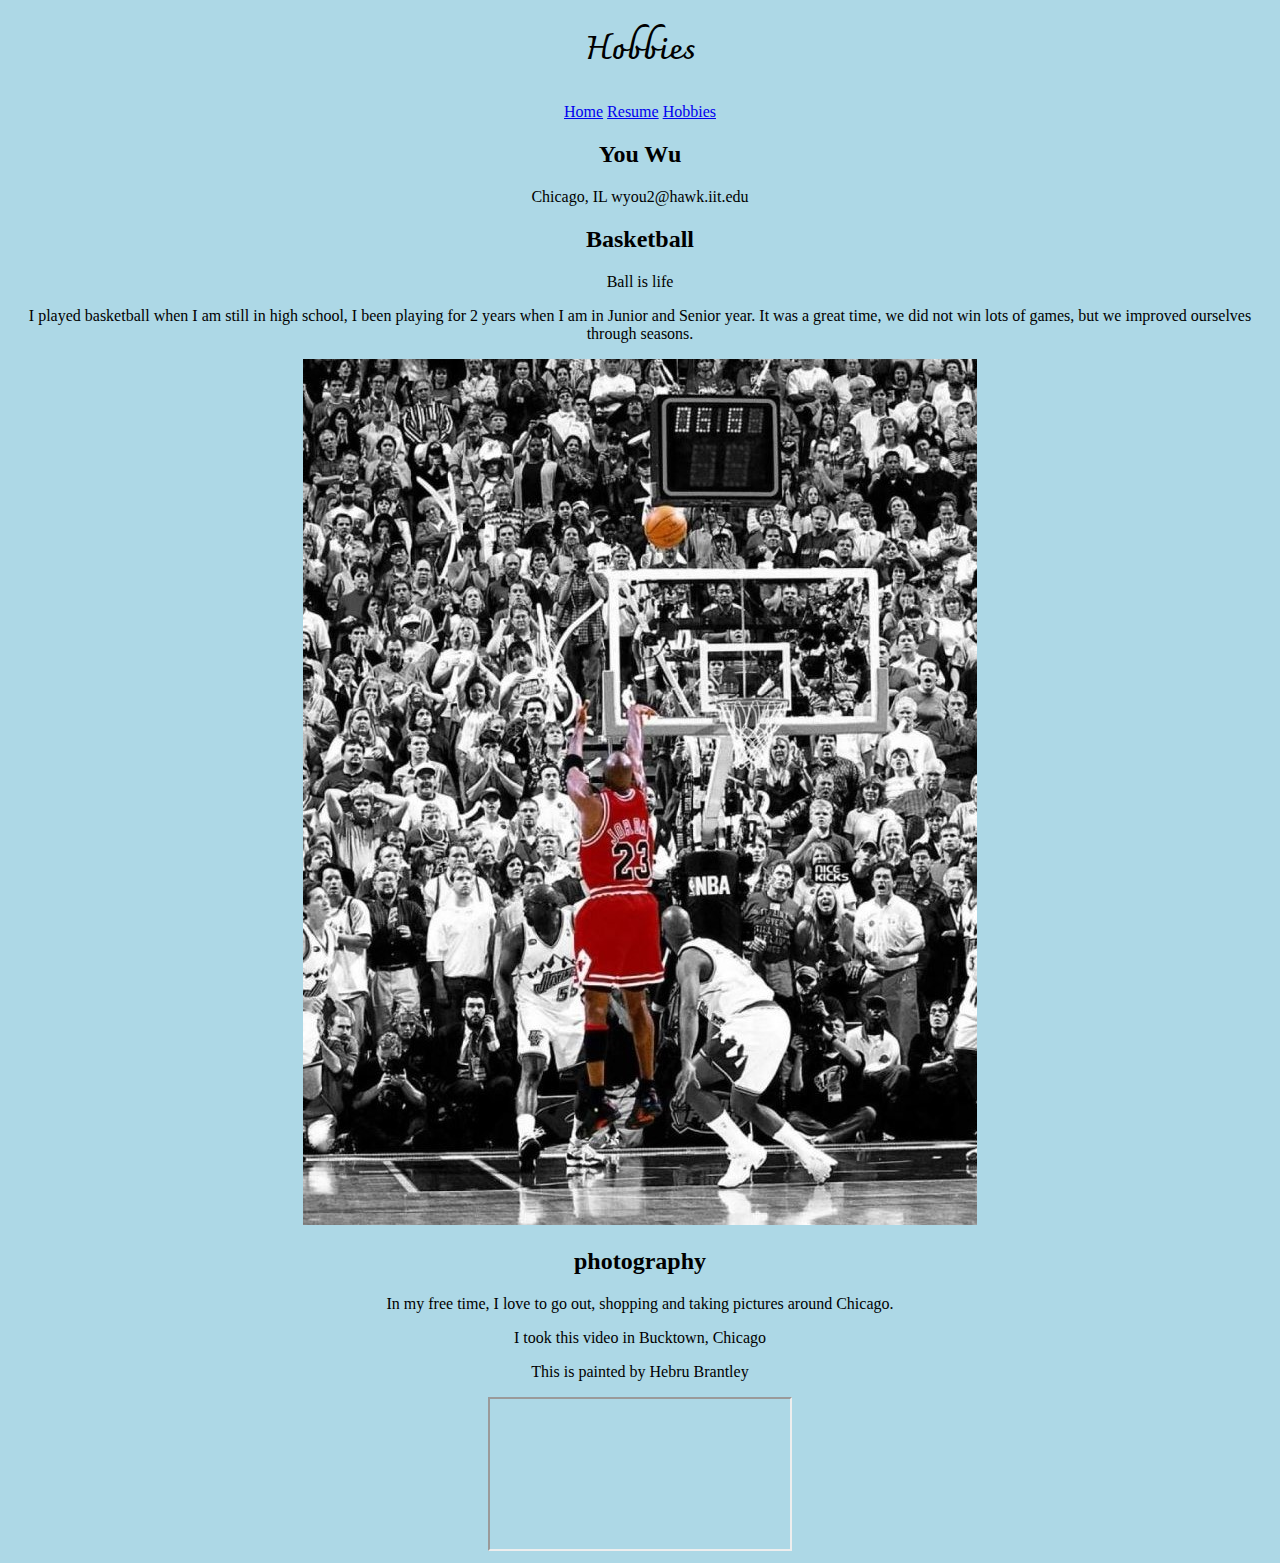
==== hobbies.html @ d53e60e7 "Project2" ====
<!DOCTYPE html>
<html lang="en" id="projects">
<head>
  <meta charset="utf-8" />
  <title>You Wu: Project 2</title>
  <link rel="stylesheet" type="text/css" href="css/styles.css">
</head>

<body>
  <div style="text-align: center">
  <header>
    <link href="https://fonts.googleapis.com/css?family=Charmonman" rel="stylesheet">
    <h1><strong>Hobbies</strong></h1>
	  <a href="index.html">Home</a>
	  <a href="resume.html">Resume</a>
	  <a href="hobbies.html">Hobbies</a>
  </header>
  
  <section>
    <h2>You Wu</h2>
      <p>Chicago, IL   wyou2@hawk.iit.edu</p>
  </section>
  
  <section>
    <h2>Basketball</h2>
      <p>Ball is life</p>
	  <p>I played basketball when I am still in high school, I been playing for 2 years when I am in Junior and Senior year. It was a great time, we did not win lots of games, but we improved ourselves through seasons. </p>
      <img src="image/basketball.jpg" alt="basketball">
    <h2>photography</h2>
      <p>In my free time, I love to go out, shopping and taking pictures around Chicago. </p>
      <p>I took this video in Bucktown, Chicago</P>
  	  <p>This is painted by Hebru Brantley</p>
      <iframe src="https://www.youtube.com/embed/LWUynJIAGYE"></iframe>
  </section>
  
  </div>
</body>
</html>
---- css/styles.css ----
body {
    background-color: Lightblue;
}
h1 {
  font-family: Charmonman
}
h2{

  font-family: cursive;

}
p {
  font-family: time new roman;
 
}
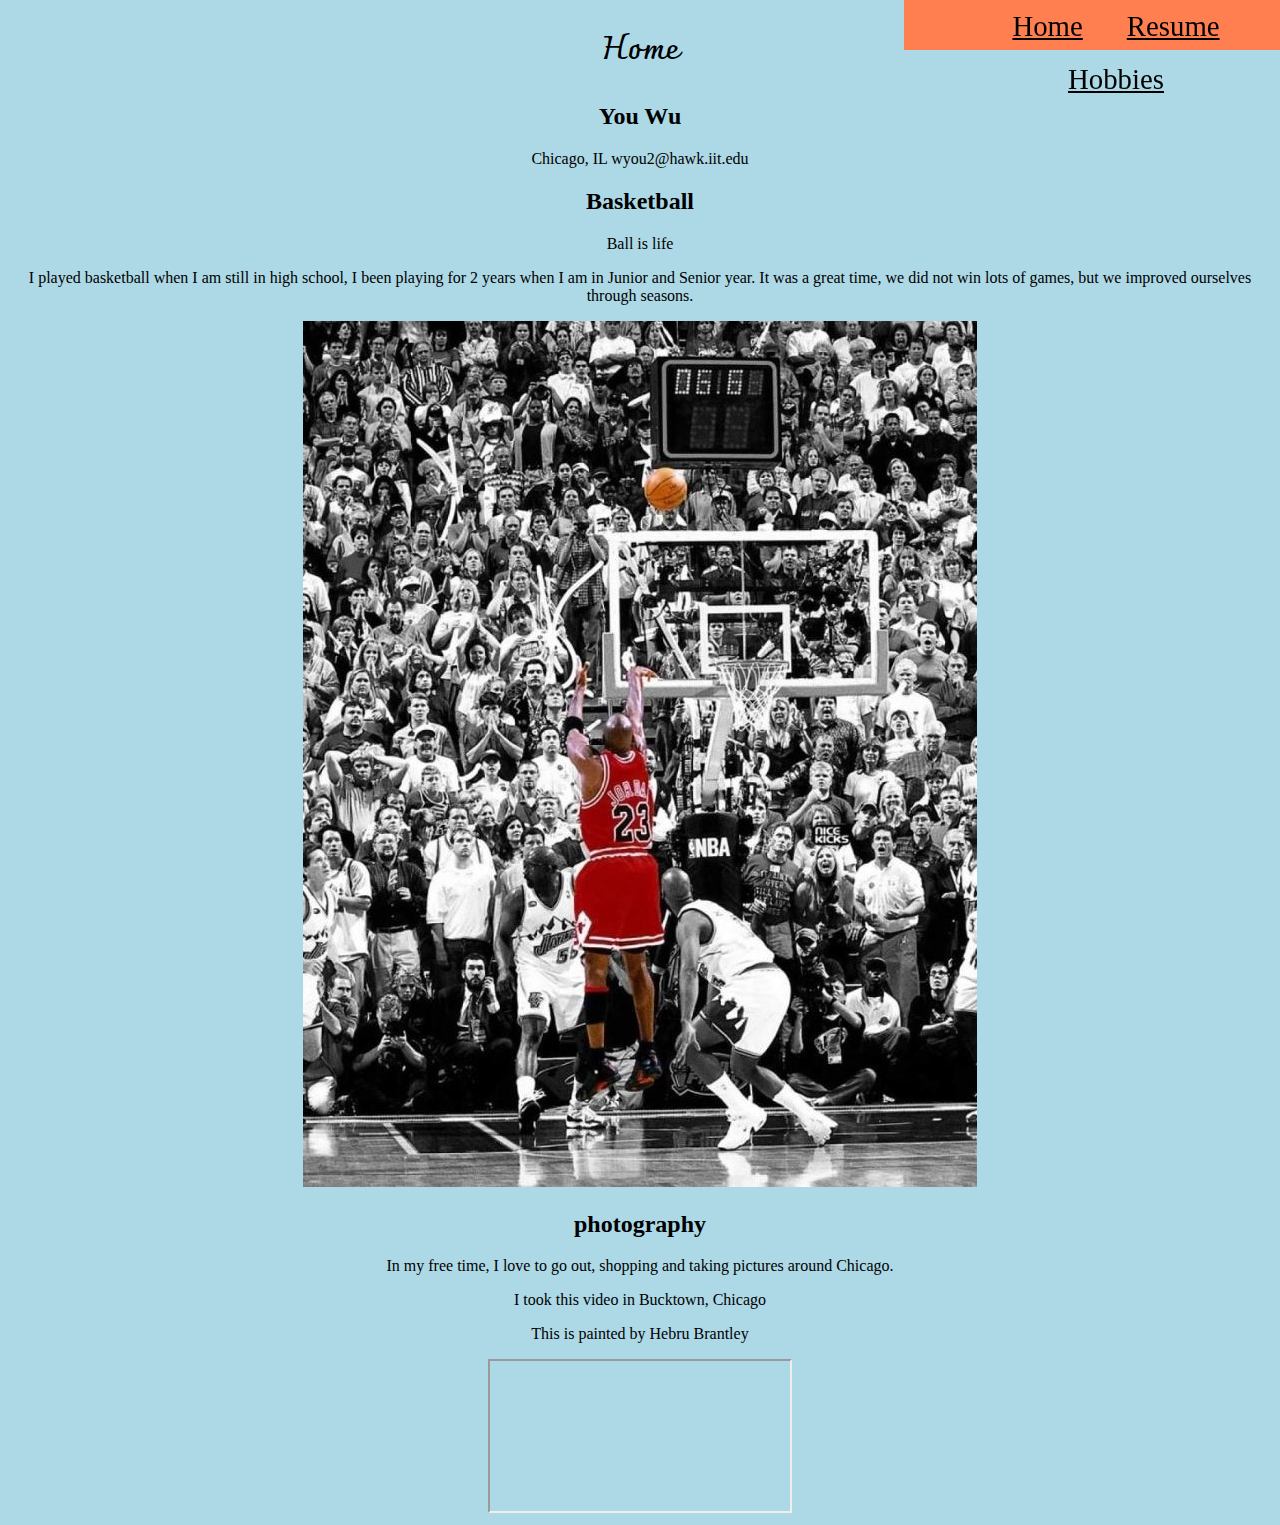
==== commit 27e12ec2: "project 2" ====
--- a/hobbies.html
+++ b/hobbies.html
@@ -10,11 +10,16 @@
   <div style="text-align: center">
   <header>
     <link href="https://fonts.googleapis.com/css?family=Charmonman" rel="stylesheet">
-    <h1><strong>Hobbies</strong></h1>
-	  <a href="index.html">Home</a>
-	  <a href="resume.html">Resume</a>
-	  <a href="hobbies.html">Hobbies</a>
+    <h1><strong>Home</strong></h1>
+	<nav class="nav">
+      <ul>
+        <li><a href="index.html">Home</a></li>
+        <li><a href="resume.html">Resume</a></li>
+        <li><a href="hobbies.html">Hobbies</a></li>
+      </ul>
+    </nav>
   </header>
+	
   
   <section>
     <h2>You Wu</h2>
--- a/css/styles.css
+++ b/css/styles.css
@@ -12,4 +12,26 @@
 p {
   font-family: time new roman;
  
-}+}
+.nav{
+  background-color: Coral;
+  height:50px;
+  position: fixed; 
+  margin: 0% 70% 0% 70%;
+  top: 0; 
+  width:30%;
+}
+.nav li{
+  display: inline-block;
+}
+.nav ul{
+  margin: 0px;
+  text-align: center;
+}
+.nav a{
+  font-family: 'Bangers', cursive;
+  display: block;  
+  color: black;
+  text-align: center; 
+  padding: 10px 20px;
+  font-size: 180%;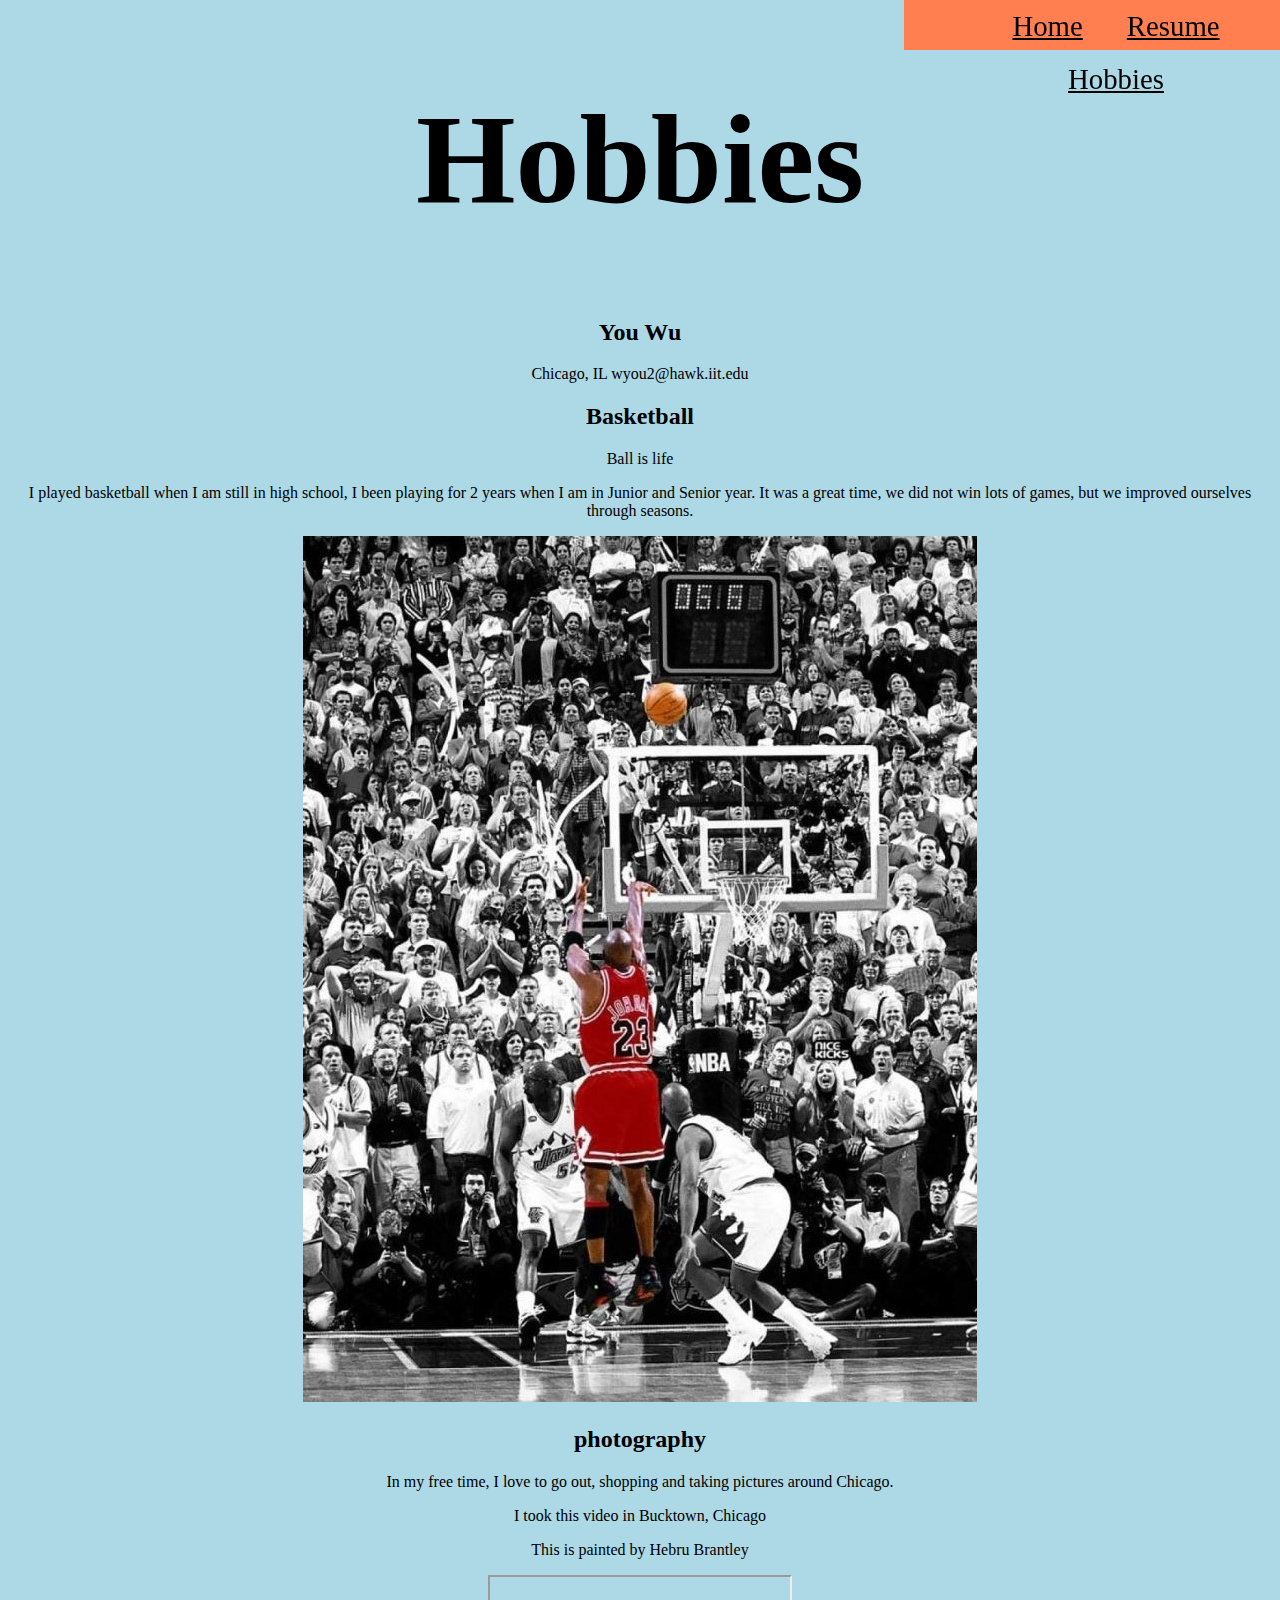
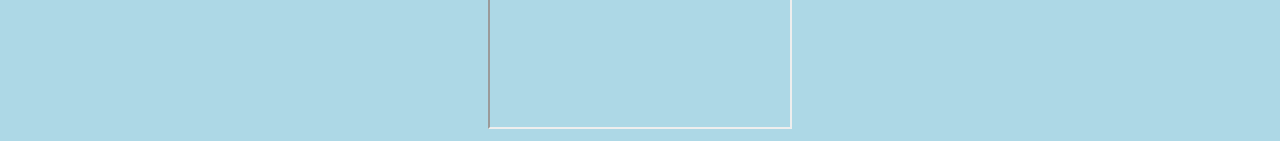
==== commit 97f34db7: "project 2" ====
--- a/hobbies.html
+++ b/hobbies.html
@@ -10,7 +10,7 @@
   <div style="text-align: center">
   <header>
     <link href="https://fonts.googleapis.com/css?family=Charmonman" rel="stylesheet">
-    <h1><strong>Home</strong></h1>
+    <h1 class="title">Hobbies</h1>
 	<nav class="nav">
       <ul>
         <li><a href="index.html">Home</a></li>
--- a/css/styles.css
+++ b/css/styles.css
@@ -1,6 +1,11 @@
 body {
     background-color: Lightblue;
 }
+.title{
+  text-align: center;
+  font-size: 800%;
+  font-family: 'Luckiest Guy', cursive;
+ }
 h1 {
   font-family: Charmonman
 }
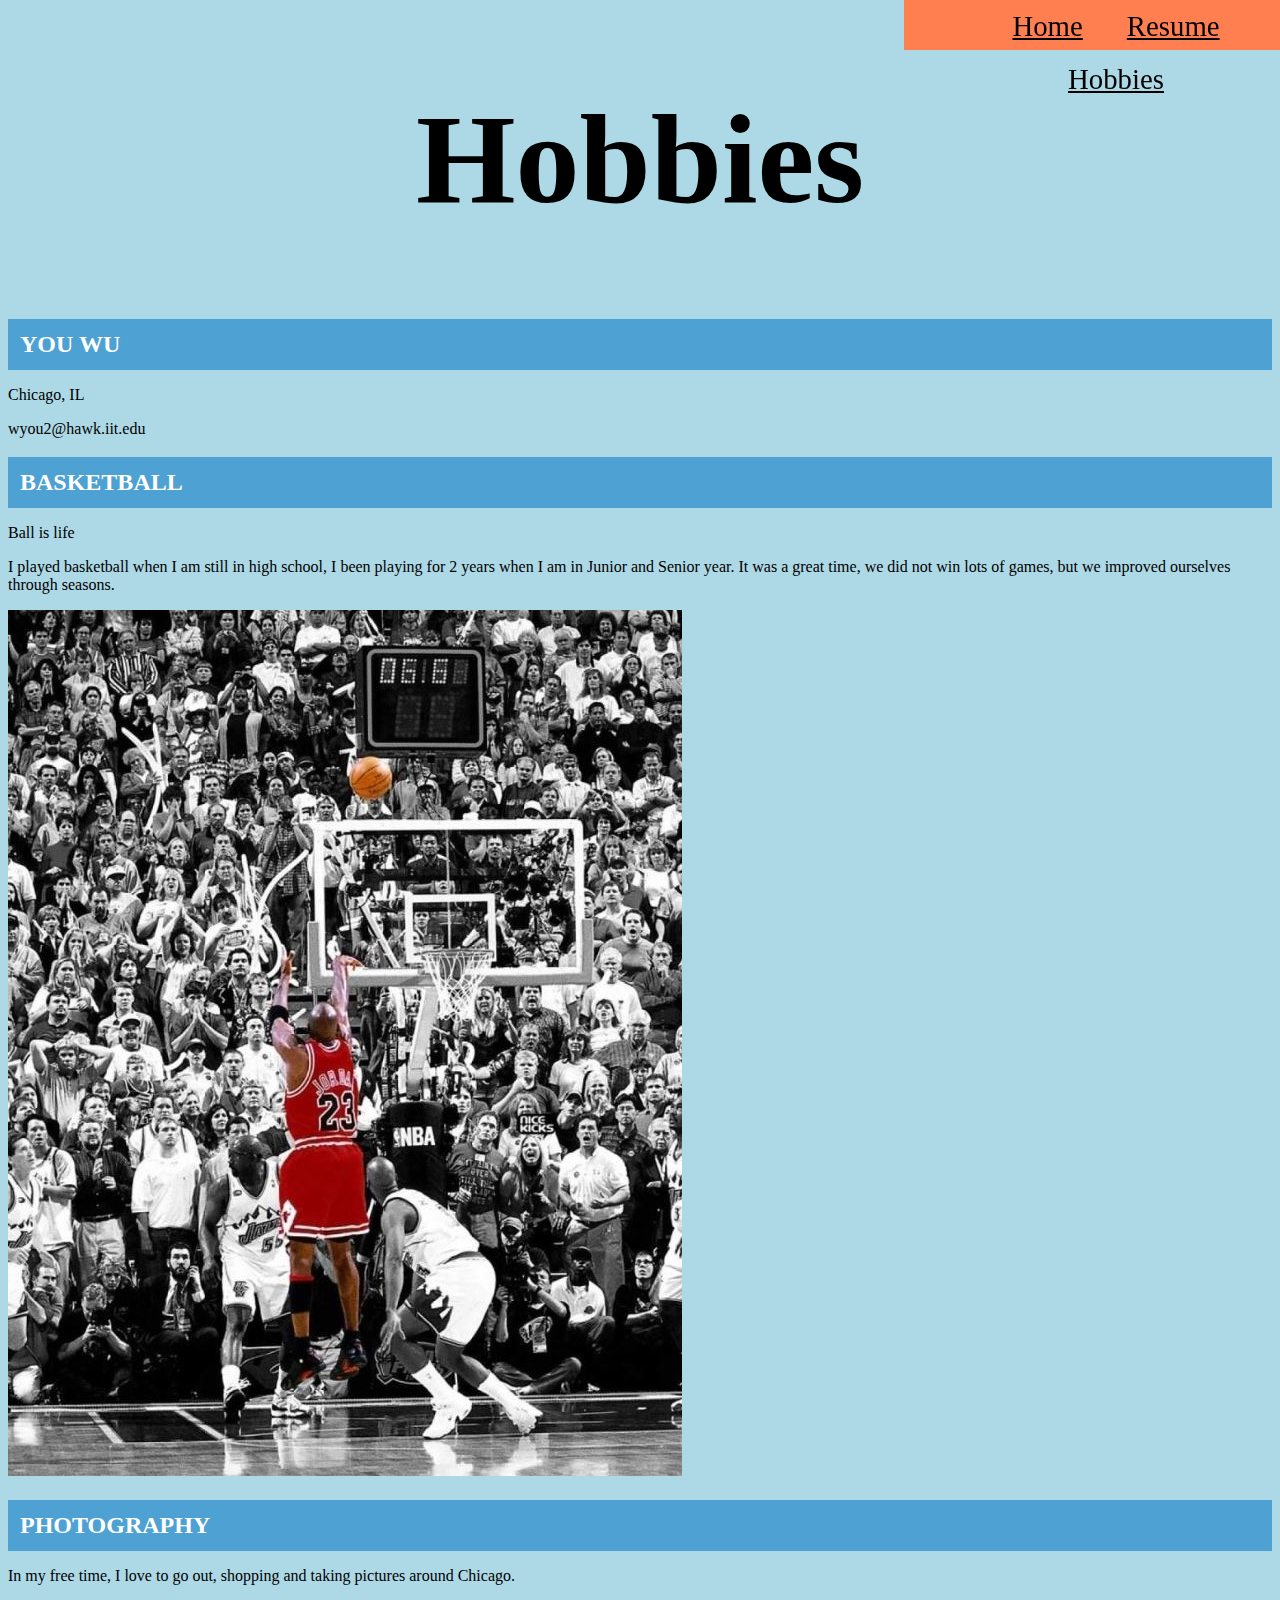
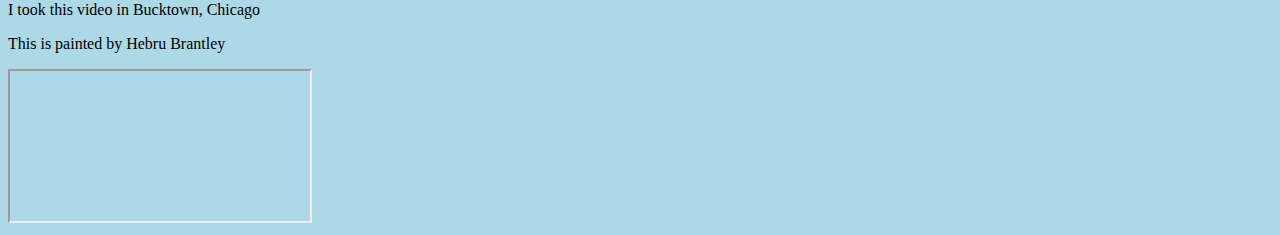
==== commit 9e33c75c: "project 2" ====
--- a/hobbies.html
+++ b/hobbies.html
@@ -3,11 +3,11 @@
 <head>
   <meta charset="utf-8" />
   <title>You Wu: Project 2</title>
+  <link rel="stylesheet" type="text/css" href="style/reset.css">
   <link rel="stylesheet" type="text/css" href="css/styles.css">
 </head>
 
 <body>
-  <div style="text-align: center">
   <header>
     <link href="https://fonts.googleapis.com/css?family=Charmonman" rel="stylesheet">
     <h1 class="title">Hobbies</h1>
@@ -23,7 +23,8 @@
   
   <section>
     <h2>You Wu</h2>
-      <p>Chicago, IL   wyou2@hawk.iit.edu</p>
+      <p>Chicago, IL</p>
+	  <p>wyou2@hawk.iit.edu</p>
   </section>
   
   <section>
--- a/css/styles.css
+++ b/css/styles.css
@@ -39,4 +39,15 @@
   color: black;
   text-align: center; 
   padding: 10px 20px;
-  font-size: 180%;+  font-size: 180%;
+}
+h2{
+  color: #FFFFFF;
+  text-transform: uppercase;
+  background-color: #4ea1d3;
+  padding: 0.5em;
+  margin-bottom: 0.5em;
+}
+section{
+  display: block;
+}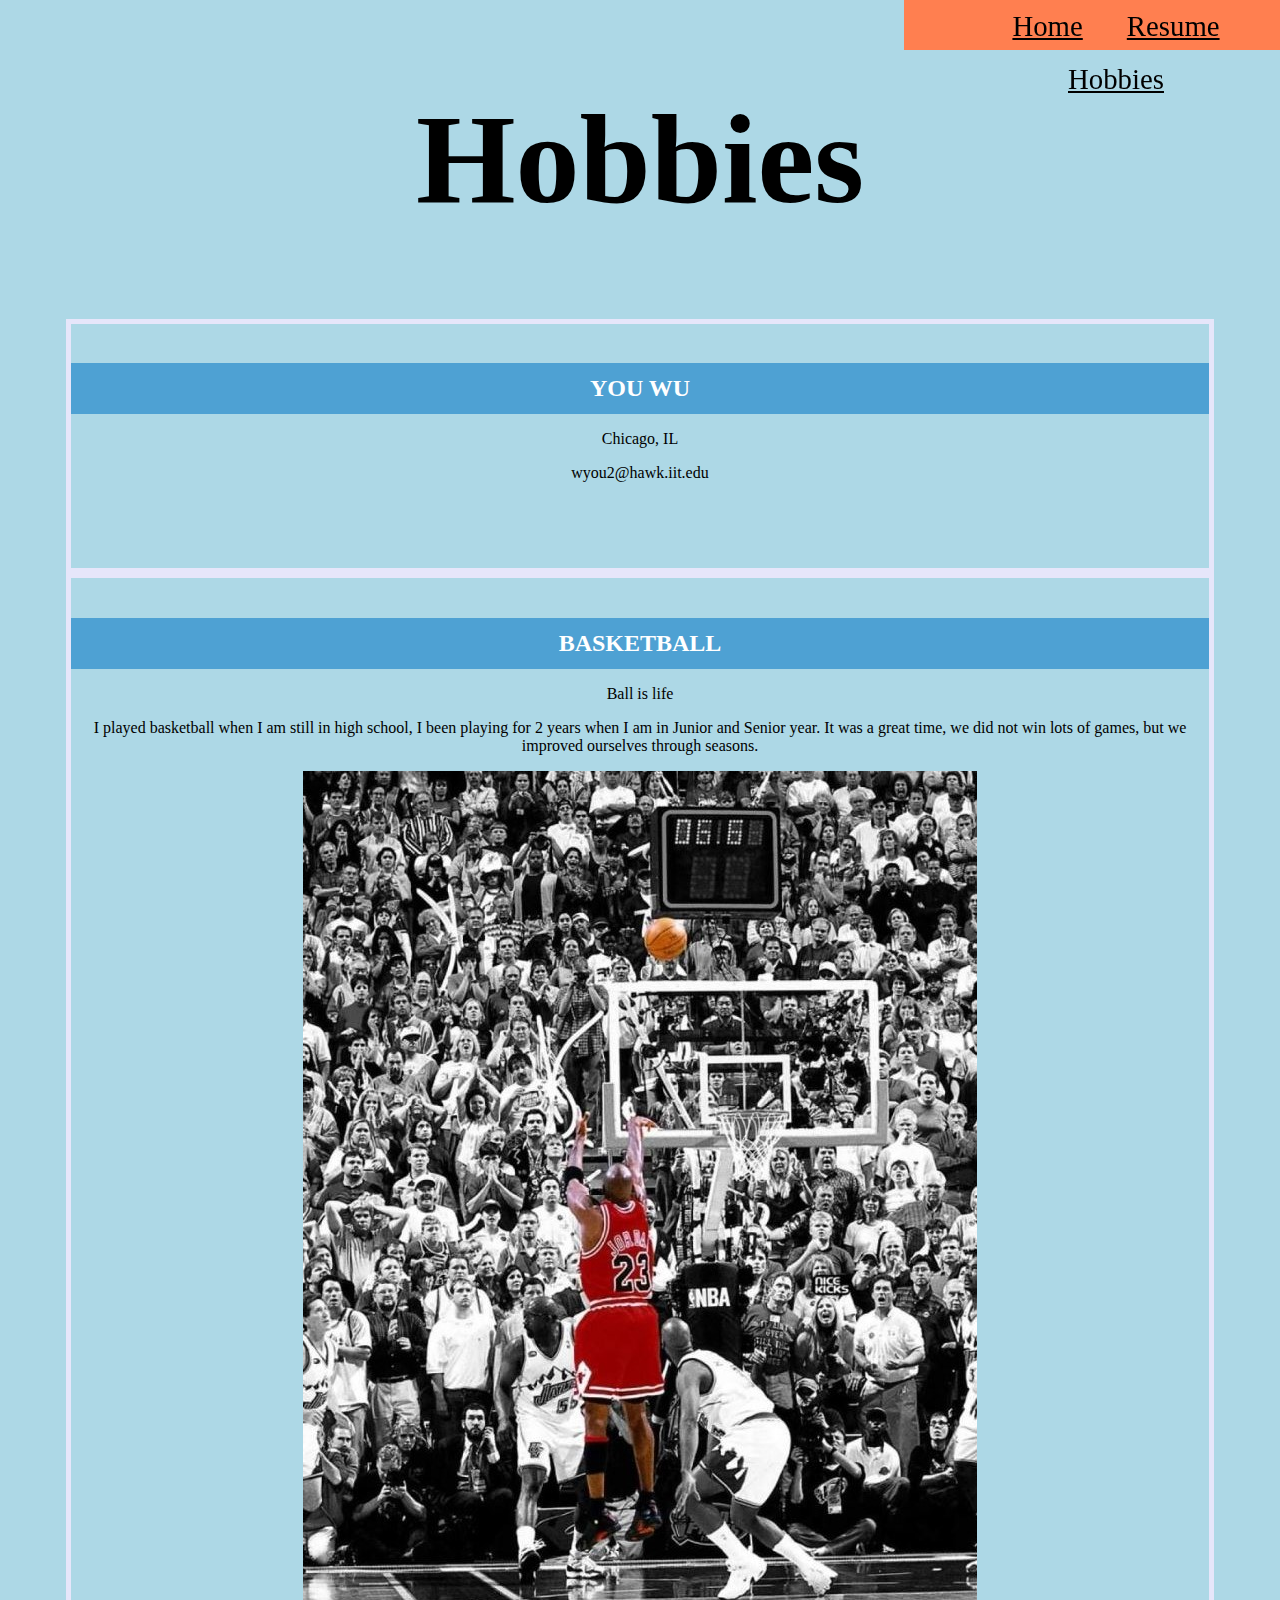
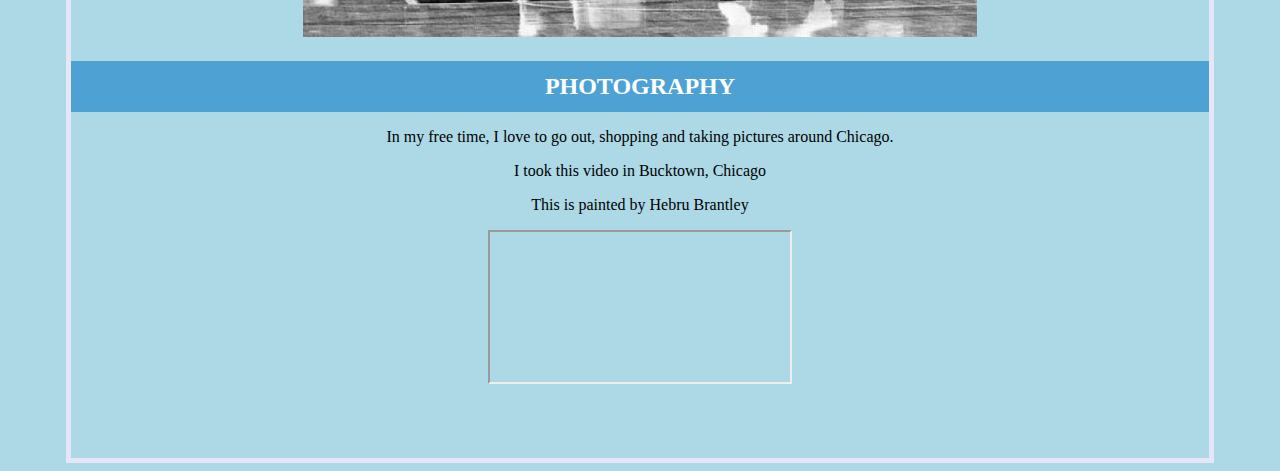
==== commit 94040b7f: "project2" ====
--- a/hobbies.html
+++ b/hobbies.html
@@ -21,13 +21,13 @@
   </header>
 	
   
-  <section>
+  <section class="section">
     <h2>You Wu</h2>
       <p>Chicago, IL</p>
 	  <p>wyou2@hawk.iit.edu</p>
   </section>
   
-  <section>
+  <section class="section">
     <h2>Basketball</h2>
       <p>Ball is life</p>
 	  <p>I played basketball when I am still in high school, I been playing for 2 years when I am in Junior and Senior year. It was a great time, we did not win lots of games, but we improved ourselves through seasons. </p>
--- a/css/styles.css
+++ b/css/styles.css
@@ -48,6 +48,12 @@
   padding: 0.5em;
   margin-bottom: 0.5em;
 }
-section{
-  display: block;
+.section{
+  text-align: center;
+  height: 50%;
+  width: 90%;
+  border: 5px solid Lavender;
+  margin: auto;
+  padding-bottom: 70px;
+  padding-top: 20px;
 }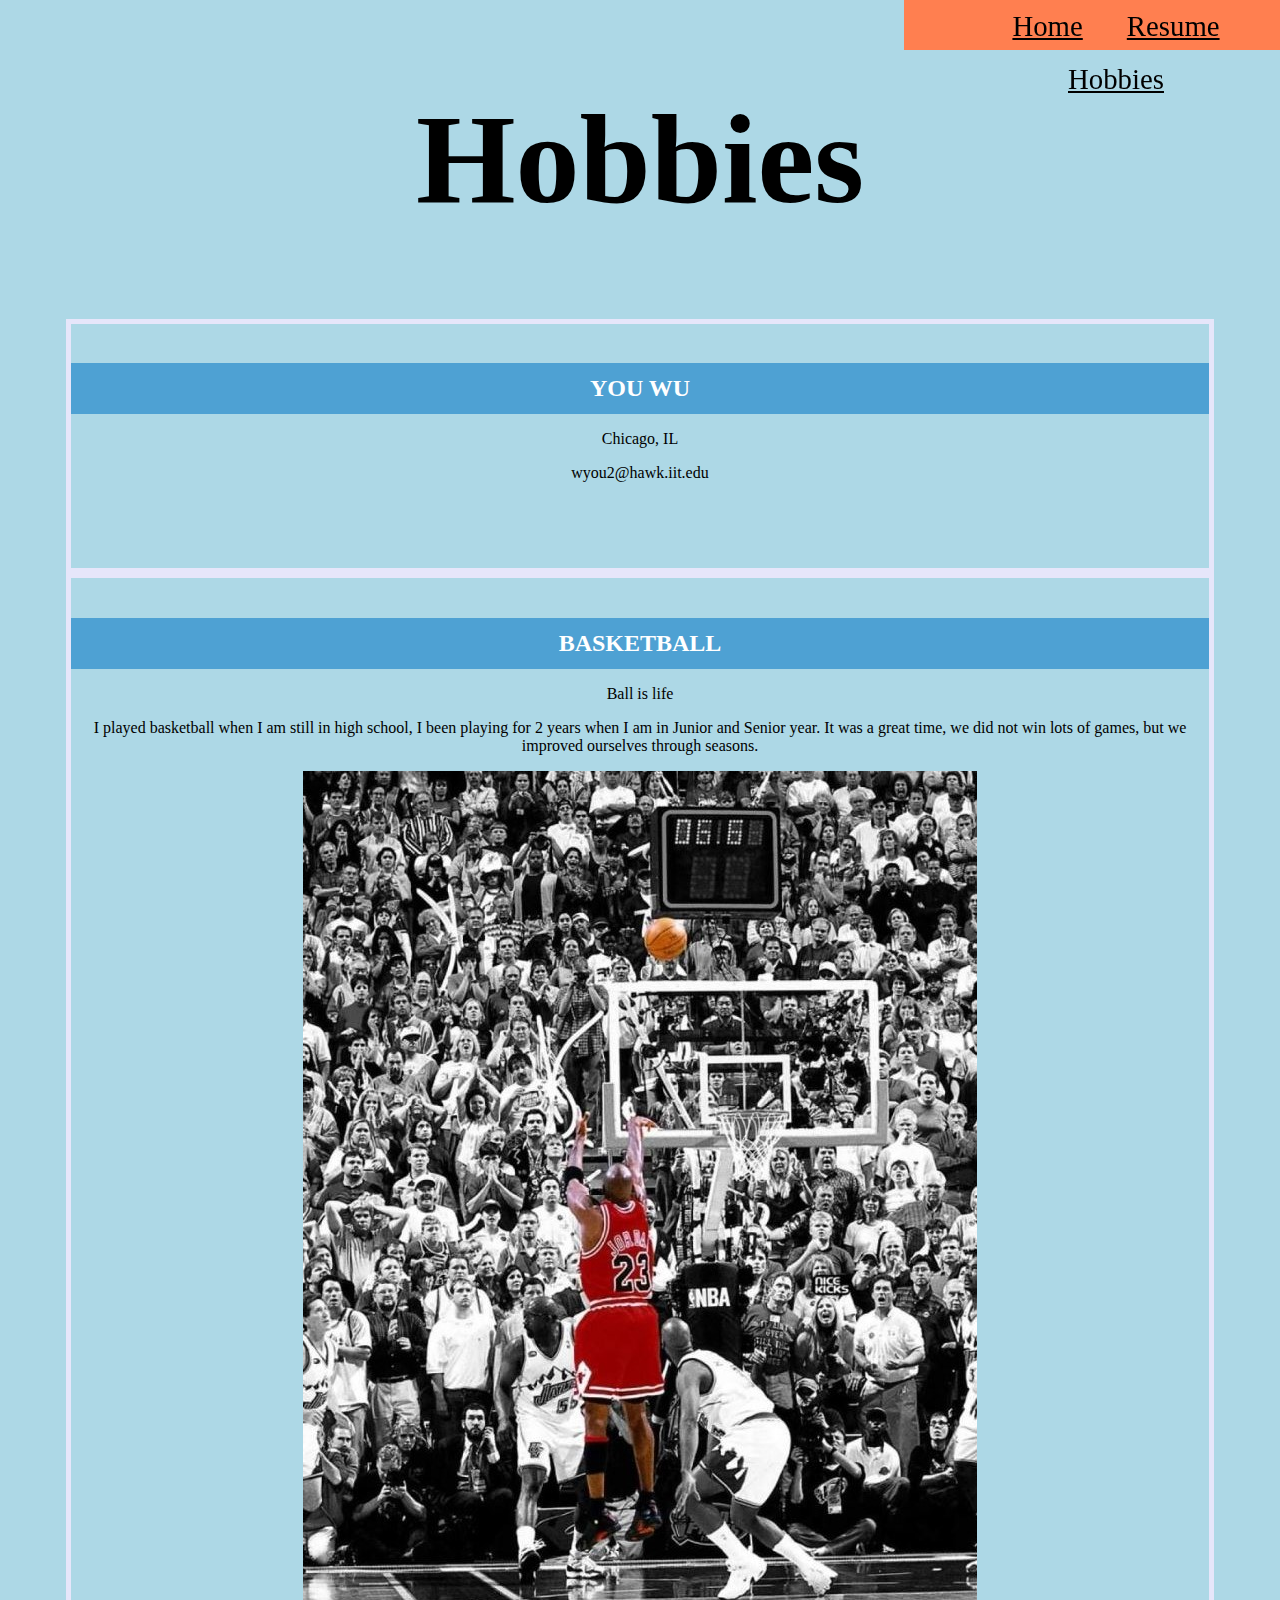
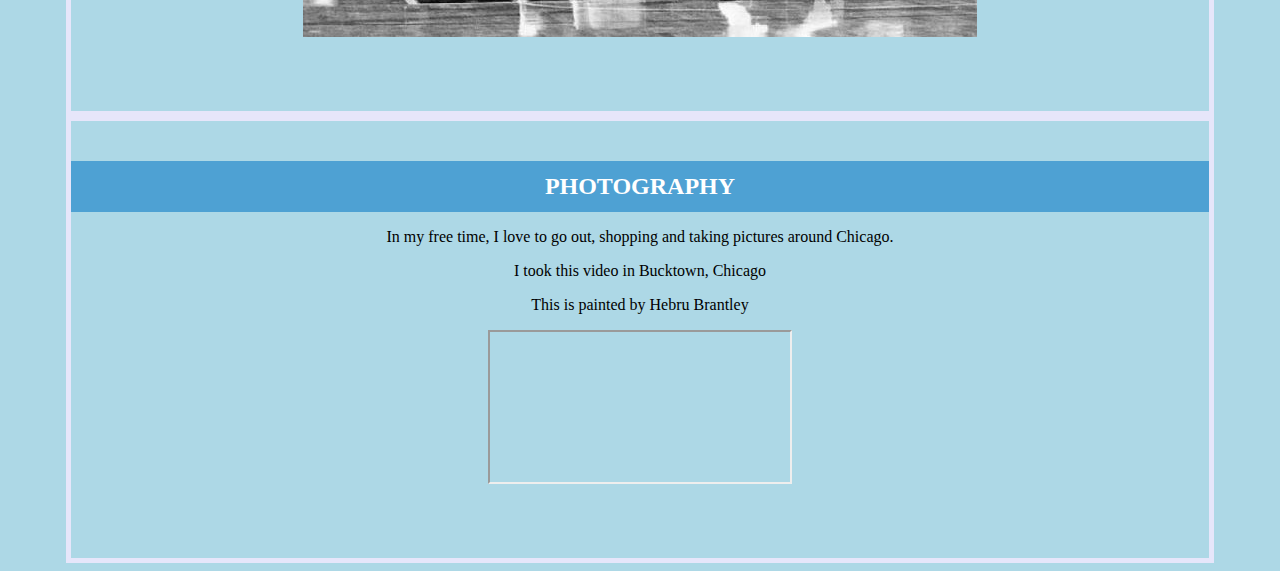
==== commit 4a3bd10a: "project2" ====
--- a/hobbies.html
+++ b/hobbies.html
@@ -32,6 +32,9 @@
       <p>Ball is life</p>
 	  <p>I played basketball when I am still in high school, I been playing for 2 years when I am in Junior and Senior year. It was a great time, we did not win lots of games, but we improved ourselves through seasons. </p>
       <img src="image/basketball.jpg" alt="basketball">
+  </section>
+  
+  <section class="section">
     <h2>photography</h2>
       <p>In my free time, I love to go out, shopping and taking pictures around Chicago. </p>
       <p>I took this video in Bucktown, Chicago</P>
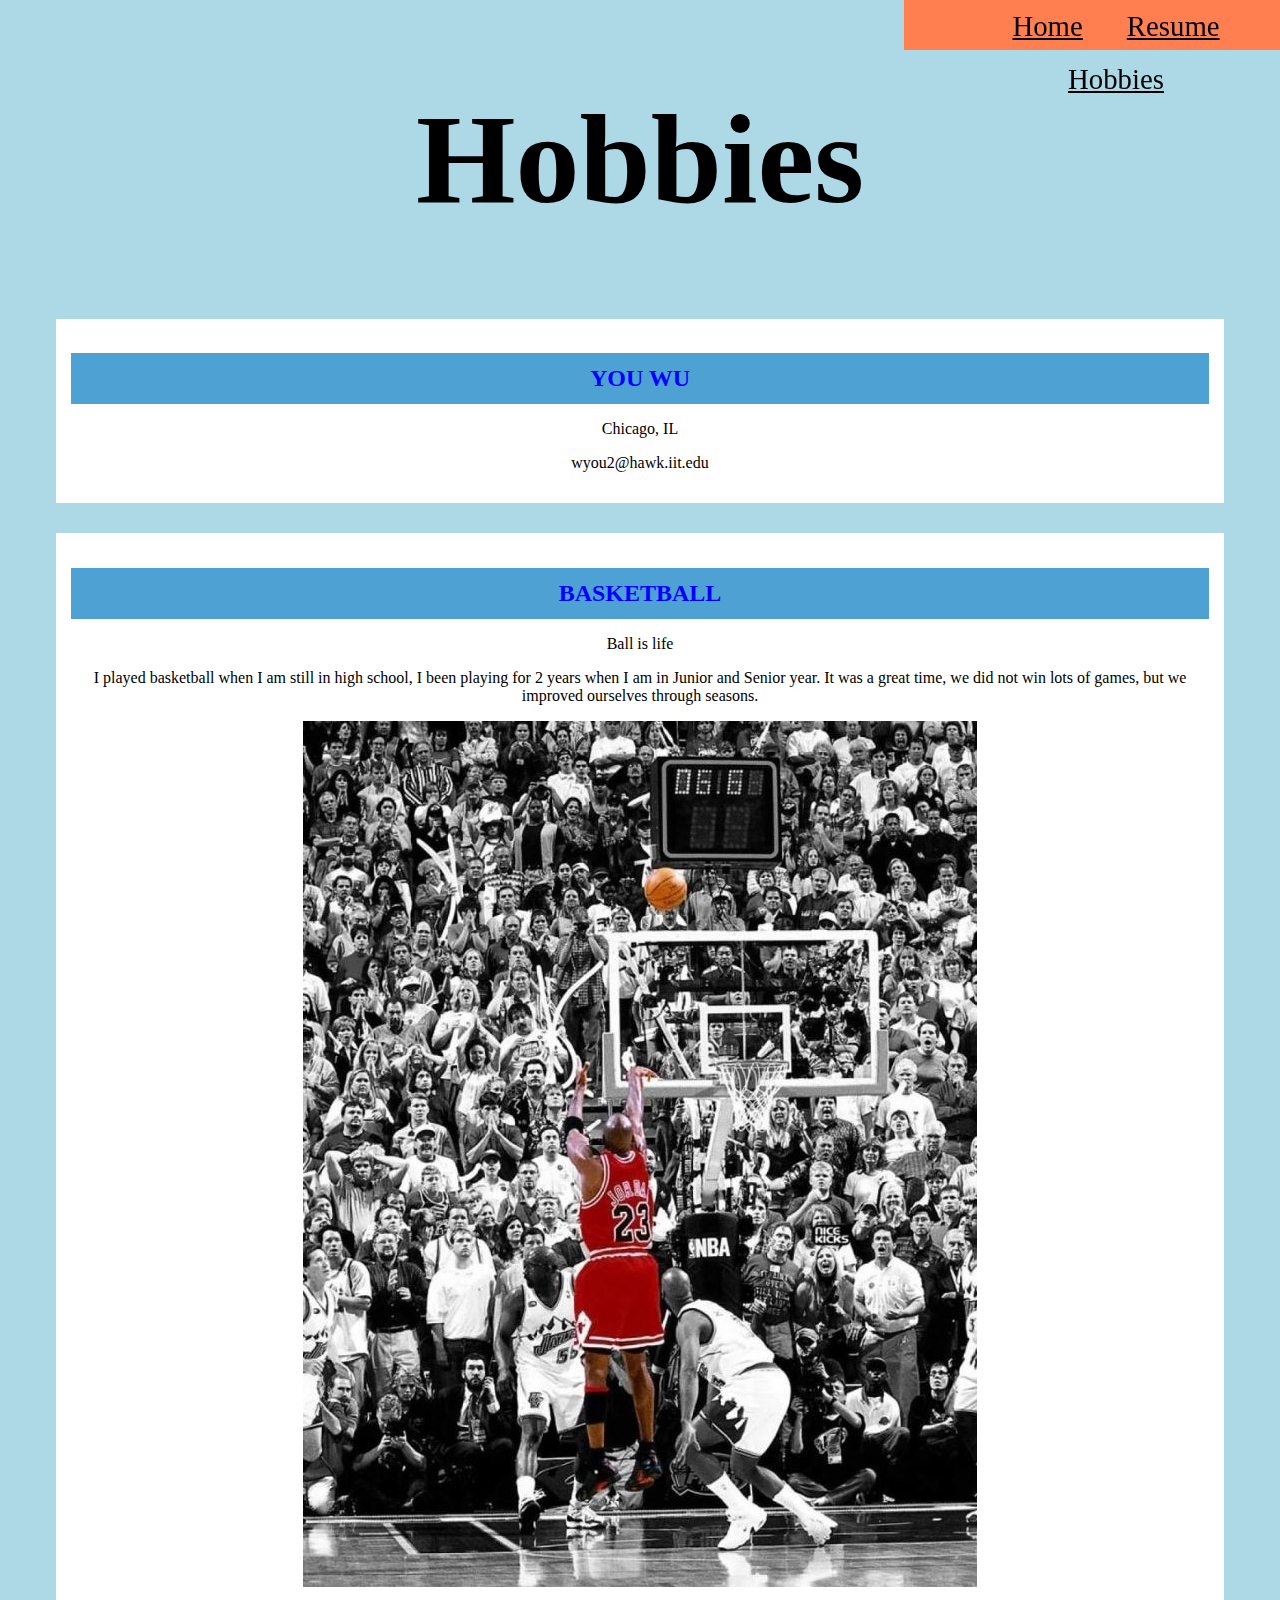
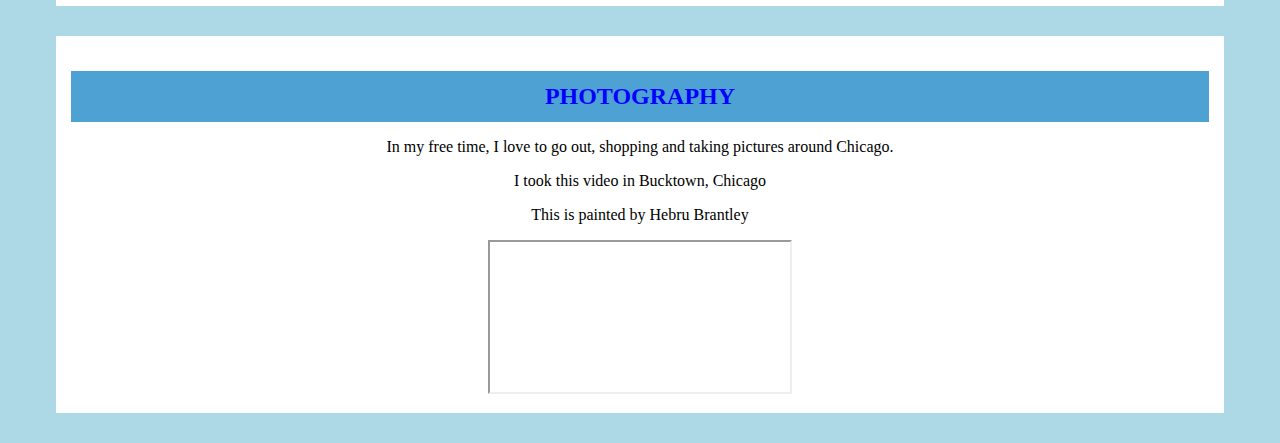
==== commit f3aeea96: "project 2" ====
--- a/hobbies.html
+++ b/hobbies.html
@@ -42,6 +42,5 @@
       <iframe src="https://www.youtube.com/embed/LWUynJIAGYE"></iframe>
   </section>
   
-  </div>
 </body>
 </html>--- a/css/styles.css
+++ b/css/styles.css
@@ -1,5 +1,5 @@
 body {
-    background-color: Lightblue;
+    background-color: lightblue;
 }
 .title{
   text-align: center;
@@ -10,9 +10,7 @@
   font-family: Charmonman
 }
 h2{
-
   font-family: cursive;
-
 }
 p {
   font-family: time new roman;
@@ -25,6 +23,7 @@
   margin: 0% 70% 0% 70%;
   top: 0; 
   width:30%;
+  z-index: 4;
 }
 .nav li{
   display: inline-block;
@@ -42,18 +41,28 @@
   font-size: 180%;
 }
 h2{
-  color: #FFFFFF;
+  color: blue;
   text-transform: uppercase;
   background-color: #4ea1d3;
   padding: 0.5em;
   margin-bottom: 0.5em;
 }
 .section{
+  background: white;
   text-align: center;
-  height: 50%;
+  padding-top: 15px;
+  padding-bottom: 15px;
+  padding-right: 15px;
+  padding-left: 15px;
+  position: relative;
   width: 90%;
-  border: 5px solid Lavender;
-  margin: auto;
-  padding-bottom: 70px;
-  padding-top: 20px;
+  margin: 30px auto;
+  float: none;
+}
+.section h2{
+  color: drak blue;
+  text-transform: uppercase;
+  background-color: #4ea1d3;
+  padding: 0.5em;
+  margin-bottom: 0.5em;
 }